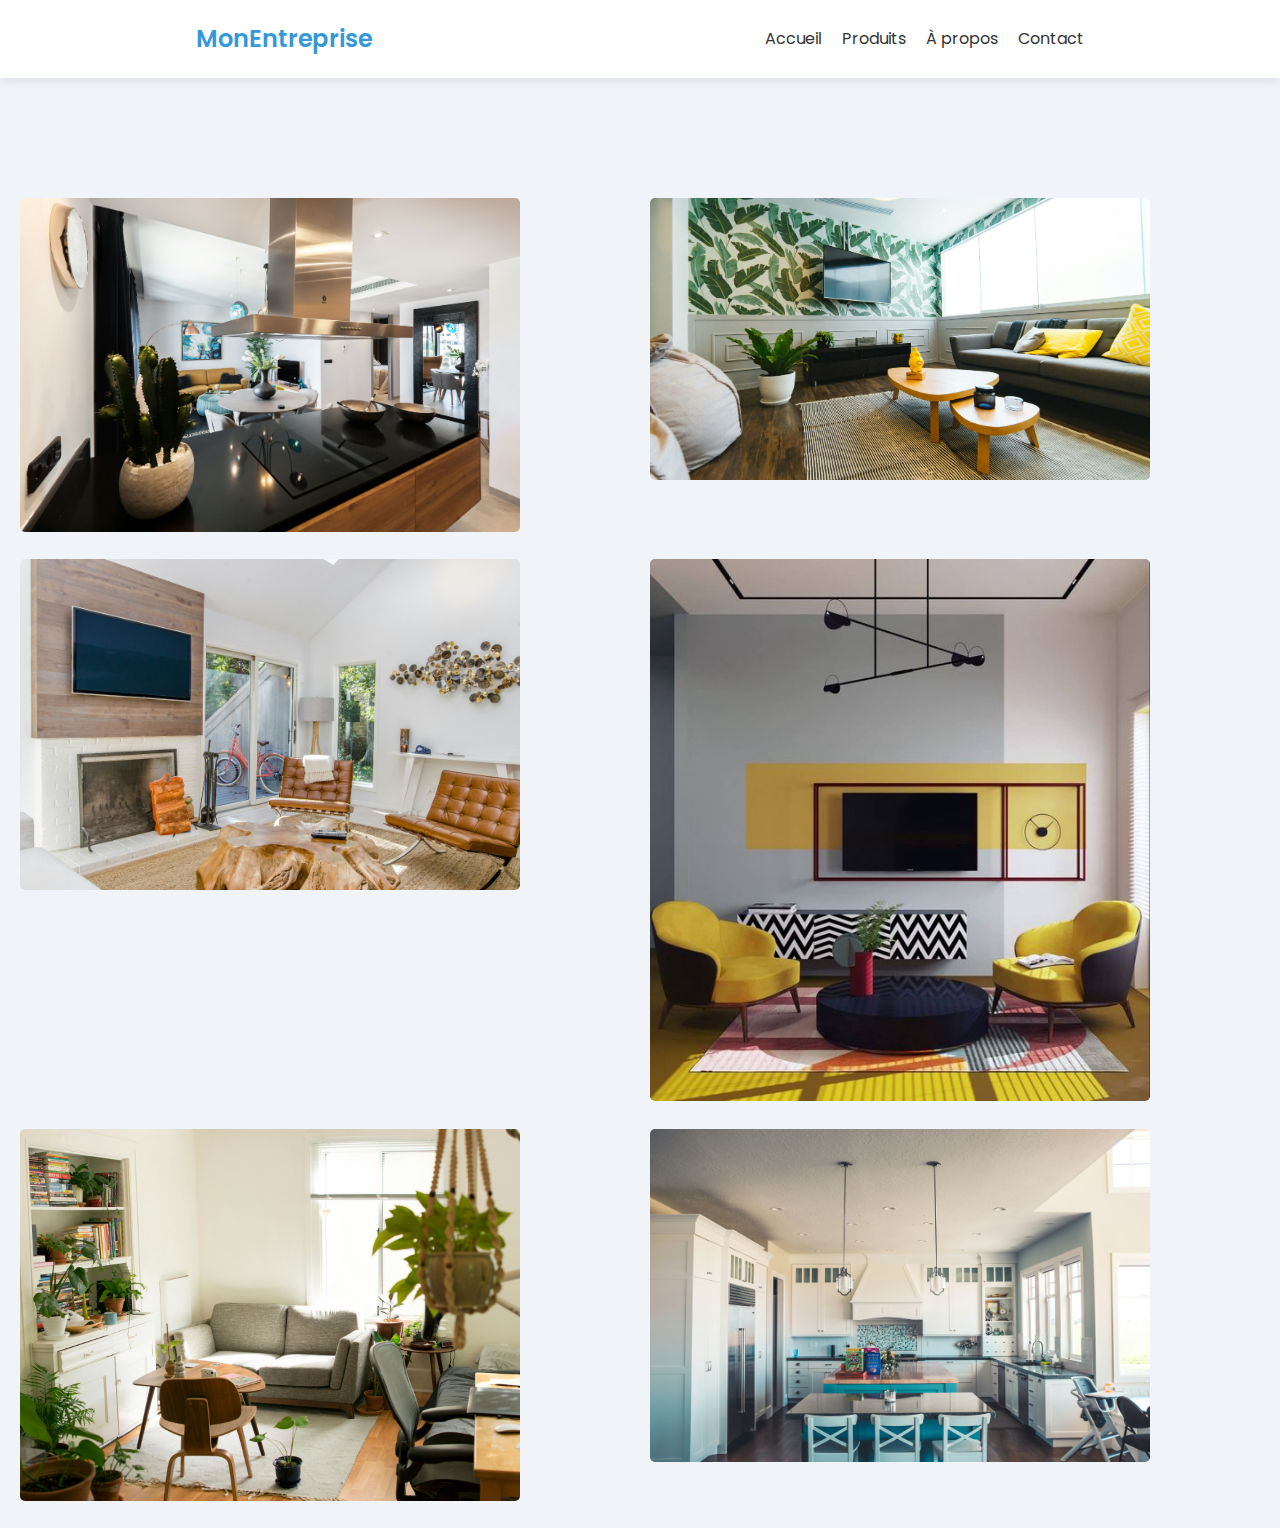
==== Gallerie.html @ 505b9ebe "work on design and responsive" ====
<!DOCTYPE html>
<html lang="fr">
<head>
    <meta charset="UTF-8">
    <meta name="viewport" content="width=device-width, initial-scale=1.0">
    <title>Galerie d'images responsive</title>
    <link rel="stylesheet" href="styles.css">
    <style>
        * {
            box-sizing: border-box;
            margin: 0;
            padding: 0;
        }
      
        .gallery {

            margin-top: 100px;
            display: flex;
            flex-wrap: wrap;
            padding: 10px;
        }
        .gallery-item {
            flex: 1 0 200px;
            margin: 10px;
            cursor: pointer;
        }
        .gallery-item img {
            width: 500px;
            height: auto;
            object-fit: cover;
            border-radius: 5px;
        }
        .modal {
            padding-top: 10rem;
            display: none;
            position: fixed;
            z-index: 1;
            left: 0;
            top: 0;
            width: 100%;
            height: 100%;
            background-color: rgba(0,0,0,0.9);
        }
      
        .modal-content {
            margin: auto;
            display: block;
            justify-content: center;
            align-items: center;
            width: 100%;
            max-width: 1000px;
            max-height: 100%;
            animation: zoom 0.6s;
        }

        @keyframes zoom {
            from {transform:scale(0)}
            to {transform:scale(1)}
        }
        .close {
            position: absolute;
            top: 15px;
            right: 35px;
            color: #f1f1f1;
            font-size: 40px;
            font-weight: bold;
            transition: 0.3s;
        }
        .close:hover,
        .close:focus {
            color: #bbb;
            text-decoration: none;
            cursor: pointer;
        }

        .nav-button {
            position: absolute;
            top: 50%;
            transform: translateY(-50%);
            color: white;
            font-size: 30px;
            font-weight: bold;
            cursor: pointer;
            background: rgba(0,0,0,0.5);
            padding: 10px;
            border: none;
        }

        .prev {
            left: 20px;
        }
        .next {
            right: 20px;
        }
    </style>
</head>
<body>

    <header>
        <div class="container">
            <nav>
                <div class="logo">MonEntreprise</div>
                <div class="nav-links">
                    <a href="index.html" class="nav-link">Accueil</a>
                    <a href="#" class="nav-link">Produits</a>
                    <a href="#" class="nav-link">À propos</a>
                    <a href="#" class="nav-link">Contact</a>
                </div>
            </nav>
        </div>
    </header>

    <div class="gallery">
        <div class="gallery-item">
            <img src="images/G1.jpg" alt="Image 1">
        </div>
        <div class="gallery-item">
            <img src="images/G2.jpg" alt="Image 2">
        </div>
        <div class="gallery-item">
            <img src="images/G3.jpg" alt="Image 3">
        </div>
        <div class="gallery-item">
            <img src="images/G4.jpg" alt="Image 4">
        </div>
        <div class="gallery-item">
            <img src="images/G5.jpg" alt="Image 5">
        </div>
        <div class="gallery-item">
            <img src="images/G6.jpg" alt="Image 6">
        </div>
    </div>

    <div id="imageModal" class="modal">
        <span class="close">&times;</span>
        <img class="modal-content" id="modalImage">
        <button class="nav-button prev">&lt;</button>
        <button class="nav-button next">&gt;</button>
    </div>

    <script>
        const modal = document.getElementById('imageModal');
        const modalImg = document.getElementById('modalImage');
        const closeBtn = document.getElementsByClassName('close')[0];
        const prevBtn = document.querySelector('.prev');
        const nextBtn = document.querySelector('.next');
        const galleryItems = document.querySelectorAll('.gallery-item img');
        let currentIndex = 0;

        galleryItems.forEach((img, index) => {
            img.onclick = function() {
                modal.style.display = "block";
                modalImg.src = this.src;
                currentIndex = index;
            }
        });

        closeBtn.onclick = function() {
            modal.style.display = "none";
        }

        window.onclick = function(event) {
            if (event.target == modal) {
                modal.style.display = "none";
            }
        }

        window.onclick = function(event) {
            if (event.target == modal) {
                modal.style.display = "none";
            }
        }

        prevBtn.onclick = function() {
            currentIndex = (currentIndex - 1 + galleryItems.length) % galleryItems.length;
            modalImg.src = galleryItems[currentIndex].src;
        }

        nextBtn.onclick = function() {
            currentIndex = (currentIndex + 1) % galleryItems.length;
            modalImg.src = galleryItems[currentIndex].src;
        }

        document.addEventListener('keydown', function(e) {
            if (modal.style.display === "block") {
                if (e.key === "ArrowLeft") {
                    prevBtn.click();
                } else if (e.key === "ArrowRight") {
                    nextBtn.click();
                } else if (e.key === "Escape") {
                    closeBtn.click();
                }
            }
        });

    </script>
</body>
</html>
---- styles.css ----
@import url('https://fonts.googleapis.com/css2?family=Poppins:wght@300;400;600&display=swap');

* {
    margin: 0;
    padding: 0;
    box-sizing: border-box;
}

body {
    font-family: 'Poppins', sans-serif;
    background-color: #f0f4f8;
    color: #333;
    line-height: 1.6;
    overflow-x: hidden;
}

/*

.container {
    max-width: 1200px;
    margin: 0 auto;
    padding: 0 20px;
}
    */

header {
    background-color: #ffffff;
    box-shadow: 0 2px 10px rgba(0,0,0,0.1);
    top: 0;
    z-index: 1000;
  
}

nav {
    display: flex;
    justify-content: space-around;
    align-items: center;
    padding: 20px 0;
   
}

.logo {
    font-size: 24px;
    font-weight: 600;
    color: #3498db;
}

.nav-links {
    display: flex;
    gap: 20px;
}

.nav-links a {
    text-decoration: none;
    color: #333;
    font-weight: 400;
    transition:  0.3s all ease-in-out;
}

.nav-links a:hover {
    color: #3498db;
}


main{
background-image: linear-gradient(rgba(41, 37, 36, 0.7), rgba(0, 0, 0, 0.7)), 
    url('images/bg1.jpg');
background-size: cover;
background-position: center;
display: flex;
justify-content: center;
align-items: center;
text-align: center;
}

.hero {
    min-height: 100vh;
    display: flex;
    align-items: center;
    justify-content: center;
    text-align: center;
    padding-top: 80px;
}

.hero-content {
    max-width: 800px;
}

h1 {
    color: #f0f4f8;
    font-size: 48px;
    margin-bottom: 20px;
    opacity: 0;
    transform: translateY(20px);
    animation: fadeInUp 1s ease forwards;
}

p { color: #8a8787;
    font-size: 18px;
    margin-bottom: 30px;
    opacity: 0;
    transform: translateY(20px);
    animation: fadeInUp 1s ease 0.5s forwards;
}

.cta-button {
    display: inline-block;
    background-color: #3498db;
    color: #ffffff;
    padding: 12px 24px;
    border-radius: 30px;
    text-decoration: none;
    font-weight: 600;
    transition: background-color 0.3s ease, transform 0.3s ease;
    opacity: 0;
    transform: translateY(20px);
    animation: fadeInUp 1s ease 1s forwards;
}

.cta-button:hover {
    background-color: #2980b9;
    transform: translateY(-3px);
}

@keyframes fadeInUp {
    to {
        opacity: 1;
        transform: translateY(0);
    }
}

.scroll-indicator {
    position: absolute;
    bottom: 30px;
    left: 50%;
    transform: translateX(-50%);
    animation: bounce 2s infinite;
}

.scroll-indicator::before {
    content: '';
    display: block;
    width: 20px;
    height: 20px;
    border-bottom: 2px solid #333;
    border-right: 2px solid #333;
    transform: rotate(45deg);
}

@keyframes bounce {
    0%, 20%, 50%, 80%, 100% {
        transform: translateY(0) translateX(-50%);
    }
    40% {
        transform: translateY(-20px) translateX(-50%);
    }
    60% {
        transform: translateY(-10px) translateX(-50%);
    }
}


/* Pourquoi nous choisir */
.features {
    padding: 40px 20px;
    background-color: #f4f4f4;
    text-align: center;
}

.feature {
    margin: 20px 0;
    display: flex;
    justify-content: center;
    align-items: center;
    gap: 20px;
}

.img-feature{
  flex-wrap: wrap;
}

.img-feature img {
   border-radius: 100%;
   transition: all ease-in-out .3s;
  
}



.img-feature img:hover{
   transform: scale(1.2);
   cursor: pointer;
}

.img-feature2{
    flex-wrap: wrap;
}

.img-feature2 img{
    transition: all ease-in-out .3s;
}

.img-feature2 img:hover{
    scale: 1.1;
    cursor: pointer;
}

.img-feature3 img{
    border-radius: 30px;
}

.text-feature{
   margin-left: 150px;
}

.services {
    padding: 40px 20px;
    background-color: white;
    text-align: center;
   
}

.services-features{
    margin-top: 30px;
    display: flex;
    justify-content: space-between;
}

.service img{
    border-radius: 50%;
}


/* Témoignages */
.testimonials {
    padding: 40px 20px;
    background-color: #f4f4f4;
    display: flex;
    justify-content: space-between;
}



.testimonial {
    margin-bottom: 20px;
    font-style: italic;
   
}

.testimonial img{
    border-radius: 100%;
}



/* Formulaire de contact */
.contact-form {
    padding: 40px 20px;
    background-image: linear-gradient(rgba(41, 37, 36, 0.7), rgba(0, 0, 0, 0.7)), 
    url('images/bg3.jpg');
    background-position: center;
    background-size: cover;
    text-align: center;
    color: #f4f4f4;
}

form {
    max-width: 600px;
    margin: 0 auto;
}

input, textarea {
    width: 100%;
    padding: 10px;
    margin: 10px 0;
    border: none;
    border-radius: 5px;
}

button {
    background-color: #333;
    color: white;
    padding: 10px 20px;
    border: none;
    border-radius: 5px;
    cursor: pointer;
}

button:hover {
    background-color: #555;
}

/* Pied de page */
footer {
    background-color: #000000;
    color: white;
    text-align: center;
    padding: 20px 0;
}

/* Responsive styles*/
@media (max-width: 768px) {
  
    nav{
        flex-direction: column;
    }

    .hero{
        width: 100%;
        justify-content: center;
        align-items: center;
    }

    .features{
        flex-direction: column;
    }

    .feature img{
        width: 100px;
    }

    .text-feature{
        margin-left: 0px;
     }

     .services-features{
        flex-direction: column;
     }

     .testimonials{
        flex-direction: column;
     }

     

     .contact-form{
        width: 100%;
     }
  
}

@media (max-width: 480px) {
    .header h1 {
        font-size: 1.5em;
    }

    .header p {
        font-size: 1em;
    }

    .cta-button {
        padding: 10px;
        font-size: 1em;
    }
}
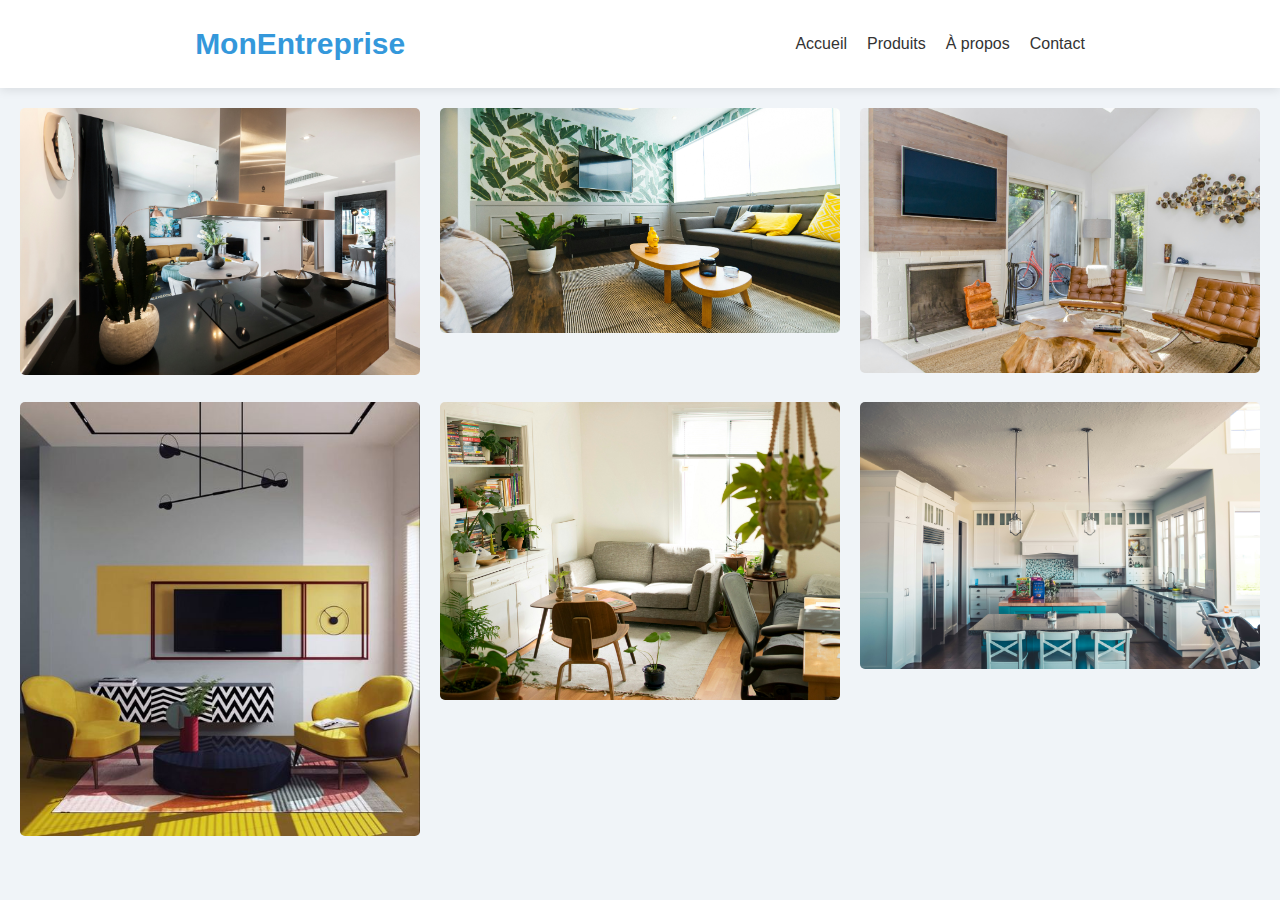
==== commit c85687a5: "gallery mediaquery" ====
--- a/Gallerie.html
+++ b/Gallerie.html
@@ -6,72 +6,86 @@
     <title>Galerie d'images responsive</title>
     <link rel="stylesheet" href="styles.css">
     <style>
-        * {
-            box-sizing: border-box;
-            margin: 0;
-            padding: 0;
-        }
-      
-        .gallery {
-
-            margin-top: 100px;
-            display: flex;
-            flex-wrap: wrap;
-            padding: 10px;
-        }
-        .gallery-item {
-            flex: 1 0 200px;
-            margin: 10px;
-            cursor: pointer;
-        }
-        .gallery-item img {
-            width: 500px;
-            height: auto;
-            object-fit: cover;
-            border-radius: 5px;
-        }
-        .modal {
-            padding-top: 10rem;
-            display: none;
-            position: fixed;
-            z-index: 1;
-            left: 0;
-            top: 0;
-            width: 100%;
-            height: 100%;
-            background-color: rgba(0,0,0,0.9);
-        }
-      
-        .modal-content {
-            margin: auto;
-            display: block;
-            justify-content: center;
-            align-items: center;
-            width: 100%;
-            max-width: 1000px;
-            max-height: 100%;
-            animation: zoom 0.6s;
-        }
-
-        @keyframes zoom {
-            from {transform:scale(0)}
-            to {transform:scale(1)}
-        }
-        .close {
-            position: absolute;
-            top: 15px;
-            right: 35px;
-            color: #f1f1f1;
-            font-size: 40px;
-            font-weight: bold;
-            transition: 0.3s;
-        }
-        .close:hover,
-        .close:focus {
-            color: #bbb;
-            text-decoration: none;
-            cursor: pointer;
-        }
+      * {
+    box-sizing: border-box;
+    margin: 0;
+    padding: 0;
+}
+body {
+    font-family: Arial, sans-serif;
+}
+.gallery {
+    display: flex;
+    flex-wrap: wrap;
+    padding: 10px;
+    justify-content: center; /* Centrer les éléments */
+}
+.gallery-item {
+    flex: 1 1 calc(33.333% - 20px); /* 3 colonnes sur écrans larges */
+    margin: 10px;
+    cursor: pointer;
+    max-width: 400px; /* Limiter la taille maximum des items */
+}
+.gallery-item img {
+    width: 100%;
+    height: auto;
+    object-fit: cover;
+    border-radius: 5px;
+}
+
+/* Pour les écrans moyens (tablettes) */
+@media (max-width: 768px) {
+    .gallery-item {
+        flex: 1 1 calc(50% - 20px); /* 2 colonnes sur les écrans moyens */
+    }
+}
+
+/* Pour les petits écrans (téléphones) */
+@media (max-width: 480px) {
+    .gallery-item {
+        flex: 1 1 calc(100% - 20px); /* 1 colonne sur petits écrans */
+    }
+}
+
+.modal {
+    padding-top: 50%;
+    display: none;
+    position: fixed;
+    z-index: 1;
+    left: 0;
+    top: 0;
+    width: 100%;
+    height: 100%;
+    background-color: rgba(0,0,0,0.9);
+}
+.modal-content {
+    margin: auto;
+    display: block;
+    width: 80%;
+    max-width: 700px;
+    max-height: 80%;
+    animation: zoom 0.6s;
+}
+@keyframes zoom {
+    from {transform: scale(0);}
+    to {transform: scale(1);}
+}
+.close {
+    position: absolute;
+    top: 15px;
+    right: 35px;
+    color: #f1f1f1;
+    font-size: 40px;
+    font-weight: bold;
+    transition: 0.3s;
+}
+.close:hover,
+.close:focus {
+    color: #bbb;
+    text-decoration: none;
+    cursor: pointer;
+}
+
 
         .nav-button {
             position: absolute;
--- a/styles.css
+++ b/styles.css
@@ -14,6 +14,10 @@
     overflow-x: hidden;
 }
 
+html{
+    overflow-x: hidden;
+}
+
 /*
 
 .container {
@@ -40,8 +44,8 @@
 }
 
 .logo {
-    font-size: 24px;
-    font-weight: 600;
+    font-size: 30px;
+    font-weight: bold;
     color: #3498db;
 }
 
@@ -300,15 +304,28 @@
 
 /* Responsive styles*/
 @media (max-width: 768px) {
+
+    html{
+        overflow-x: hidden;
+    }
+
+    body{
+        overflow-x: hidden;
+    }
   
     nav{
         flex-direction: column;
+    }
+
+    .nav-links a{
+        font-size: 13px;
     }
 
     .hero{
         width: 100%;
         justify-content: center;
         align-items: center;
+        overflow-x: hidden;
     }
 
     .features{
@@ -335,6 +352,18 @@
 
      .contact-form{
         width: 100%;
+     }
+
+     .service img{
+        width: 150px;
+     }
+
+     .hero-content h1{
+        font-size: 1.5rem;
+     }
+
+    nav .cta-button{
+        font-size: 10px;
      }
   
 }
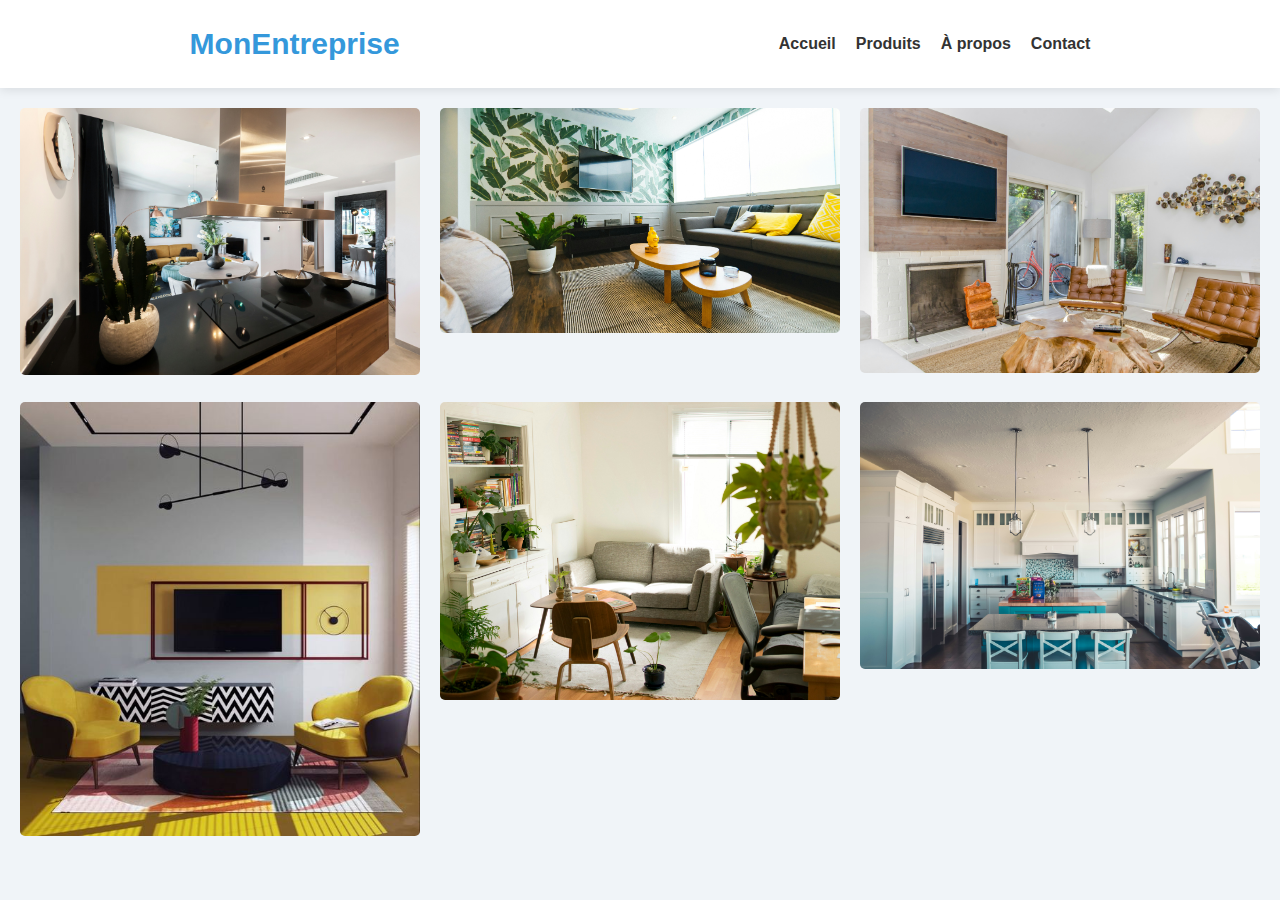
==== commit 88f365e6: "work on section service" ====
--- a/Gallerie.html
+++ b/Gallerie.html
@@ -48,7 +48,7 @@
 }
 
 .modal {
-    padding-top: 50%;
+    padding-top: 200px;
     display: none;
     position: fixed;
     z-index: 1;
@@ -61,7 +61,7 @@
 .modal-content {
     margin: auto;
     display: block;
-    width: 80%;
+    width: 100%;
     max-width: 700px;
     max-height: 80%;
     animation: zoom 0.6s;
--- a/styles.css
+++ b/styles.css
@@ -57,7 +57,7 @@
 .nav-links a {
     text-decoration: none;
     color: #333;
-    font-weight: 400;
+    font-weight: bold;
     transition:  0.3s all ease-in-out;
 }
 
@@ -146,9 +146,10 @@
     display: block;
     width: 20px;
     height: 20px;
-    border-bottom: 2px solid #333;
-    border-right: 2px solid #333;
+    border-bottom: 2px solid #ffffff;
+    border-right: 2px solid #ffffff;
     transform: rotate(45deg);
+    
 }
 
 @keyframes bounce {
@@ -221,13 +222,15 @@
     padding: 40px 20px;
     background-color: white;
     text-align: center;
+  
    
 }
 
 .services-features{
     margin-top: 30px;
     display: flex;
-    justify-content: space-between;
+    justify-content: center;
+    gap: 100px;
 }
 
 .service img{
